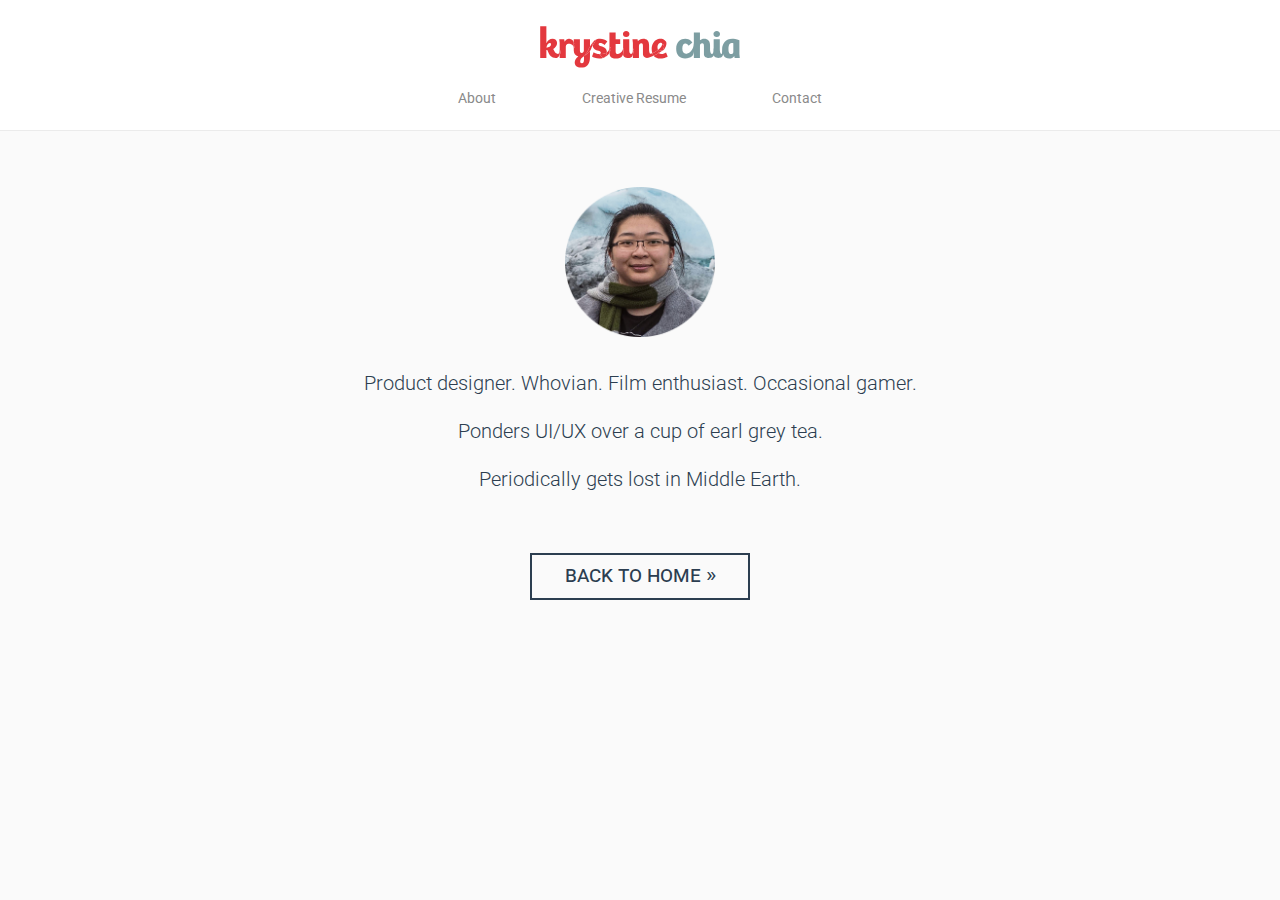
==== about.html @ 2ba866c7 "Added site" ====
<!doctype html>
<html>
  <head>
    <meta charset="utf-8">
    <meta http-equiv="X-UA-Compatible" content="chrome=1">
    <title>Krystine Chia's Portfolio</title>

    <link rel="stylesheet" href="stylesheets/style.css">

    <meta name="viewport" content="width=device-width">
    <!--[if lt IE 9]>
    <script src="//html5shiv.googlecode.com/svn/trunk/html5.js"></script>
    <![endif]-->
  </head>
  <body>




  <div class="wrapper">

    <div class="header">

      <div class="header-nav">

        <a href="index"><img src="/assets/images/name.svg" class="header-logo"></a>

        <ul>

          <li><a href="about">About</a></li>

          <li><a href="resume">Creative Resume</a></li>

          <li><a href="contact">Contact</a></li>

        </ul>

      </div>

    </div>




    <div class="about">

      <div class="center">

        <img src="/assets/images/photo-round.png">

        <p>Product designer. Whovian. Film enthusiast. Occasional gamer.</p>
        <p>Ponders UI/UX over a cup of earl grey tea.</p>
        <p>Periodically gets lost in Middle Earth.</p>

        <a href="index"><div class="viewbtn-about">back to home &raquo;</div></a>

      </div>

    </div>





  </div>




    
  </body>
</html>
---- stylesheets/style.css ----
@import url(https://fonts.googleapis.com/css?family=Roboto:100,200,300,400,100italic,300italic);
@import "style.css" screen;
/* Font Variables */
/*************************** DO NOT CHANGE ANYTHING FROM HERE ***************************/
/*************************** DO NOT CHANGE ANYTHING FROM HERE ***************************/
/*************************** Mixins ***************************/
/* line 41, sass/style.scss */
html > body {
  background-color: #fafafa;
  width: 100%;
  font-family: "Roboto", sans-serif;
  font-style: normal;
  font-size: 16px;
  font-size: 1.6rem;
  margin: 0;
  line-height: 160%;
  filter: normal;
  -webkit-font-smoothing: antialiased !important;
  -moz-osx-font-smoothing: grayscale;
}

/* line 57, sass/style.scss */
span {
  display: block;
}

/* line 61, sass/style.scss */
h1 {
  font-size: 28px;
  font-size: 28/strip-units(16px)rem;
  line-height: 32px;
  font-weight: 100;
  color: #2c3e50;
}
@media screen and (min-width: 768px) {
  /* line 61, sass/style.scss */
  h1 {
    font-size: 34px;
    font-size: 34/strip-units(16px)rem;
    line-height: 36px;
  }
}
@media screen and (min-width: 980px) {
  /* line 61, sass/style.scss */
  h1 {
    font-size: 38px;
    font-size: 38/strip-units(16px)rem;
    line-height: 40px;
  }
}

/* line 78, sass/style.scss */
h2 {
  font-size: 18px;
  font-size: 18/strip-units(16px)rem;
  line-height: 30px;
  font-weight: 300;
  color: #FFF;
}
@media screen and (min-width: 768px) {
  /* line 78, sass/style.scss */
  h2 {
    font-size: 26px;
    font-size: 26/strip-units(16px)rem;
    line-height: 32px;
  }
}
@media screen and (min-width: 980px) {
  /* line 78, sass/style.scss */
  h2 {
    font-size: 28px;
    font-size: 28/strip-units(16px)rem;
    line-height: 36px;
  }
}

/* line 96, sass/style.scss */
h3 {
  font-size: 16px;
  font-size: 16/strip-units(16px)rem;
  line-height: 24px !important;
  font-weight: 300;
  color: #2c3e50;
}
@media screen and (min-width: 980px) {
  /* line 96, sass/style.scss */
  h3 {
    font-size: 20px;
    font-size: 20/strip-units(16px)rem;
    line-height: 28px;
  }
}

/* line 108, sass/style.scss */
h4 {
  font-size: 14px;
  font-size: 14/strip-units(16px)rem;
  line-height: 20px;
  font-weight: 300;
  color: #2c3e50;
}

/* line 115, sass/style.scss */
p {
  font-size: 16px;
  font-size: 16/strip-units(16px)rem;
  line-height: 24px;
  font-weight: 300;
  color: #2c3e50;
}
@media screen and (min-width: 980px) {
  /* line 115, sass/style.scss */
  p {
    font-size: 20px;
    font-size: 20/strip-units(16px)rem;
    line-height: 28px;
  }
}

/* line 127, sass/style.scss */
.wrapper {
  width: 100%;
}

/* line 131, sass/style.scss */
.coming-soon {
  font-size: 60px;
  font-size: 60/strip-units(16px)rem;
  font-weight: 100;
  color: #FFF;
  width: 100%;
  text-align: center;
  padding: 35% 0;
}

/* line 140, sass/style.scss */
.header {
  height: 125px;
  background: #FFF;
  border-bottom: 1px #ebebeb solid;
}
@media screen and (min-width: 480px) {
  /* line 140, sass/style.scss */
  .header {
    height: 130px;
  }
}

/* line 150, sass/style.scss */
.header-nav {
  width: 315px;
  margin: 0 auto;
}
@media screen and (min-width: 480px) {
  /* line 150, sass/style.scss */
  .header-nav {
    width: 450px;
  }
}
/* line 158, sass/style.scss */
.header-nav ul {
  display: flex;
  padding-left: 0;
  margin: 10px auto;
}
/* line 163, sass/style.scss */
.header-nav ul li {
  display: inline;
  font-size: 12px;
  font-size: 12/strip-units(16px)rem;
  margin: 0 auto;
  padding: 0 20px 0 20px;
}
@media screen and (min-width: 480px) {
  /* line 163, sass/style.scss */
  .header-nav ul li {
    padding: 0 30px 0 30px;
    font-size: 14px;
    font-size: 14/strip-units(16px)rem;
  }
}
/* line 174, sass/style.scss */
.header-nav ul li a {
  text-decoration: none;
  color: #8a8a8a;
  font-weight: 400;
}
/* line 180, sass/style.scss */
.header-nav ul li a:hover {
  text-decoration: underline;
  color: #34495e;
}
/* line 187, sass/style.scss */
.header-nav img.header-logo {
  position: relative;
  display: block;
  margin: 0 auto;
  padding: 20px 0 0 0;
  width: 60%;
}
@media screen and (min-width: 480px) {
  /* line 187, sass/style.scss */
  .header-nav img.header-logo {
    width: 200px;
    padding: 25px 0 0 0;
  }
}

@media screen and (min-width: 980px) {
  /* line 202, sass/style.scss */
  .center {
    width: 980px;
    margin: 0 auto;
  }
}

/* line 209, sass/style.scss */
.intro {
  text-align: center;
  padding: 4.36681% 20px 4.36681% 20px;
}
/* line 213, sass/style.scss */
.intro h3 {
  margin-top: -10px;
}

/* line 218, sass/style.scss */
.viewbtn {
  font-size: 22px;
  font-size: 22/strip-units(16px)rem;
  color: #FFF;
  width: 220px;
  height: 47px;
  border: 2px solid #FFF;
  text-align: center;
  font-variant: small-caps;
  vertical-align: middle;
  margin-top: 30px;
  -webkit-transition: all 0.3s;
  -moz-transition: all 0.3s;
  -o-transition: all 0.3s;
  transition: all 0.3s;
  -webkit-box-sizing: border-box;
  -moz-box-sizing: border-box;
  box-sizing: border-box;
}
@media screen and (max-width: 480px) {
  /* line 218, sass/style.scss */
  .viewbtn {
    margin: 0 auto;
  }
}
/* line 235, sass/style.scss */
.viewbtn:hover {
  text-decoration: none;
  background: #FFF;
  color: #2c3e50;
}

/* line 242, sass/style.scss */
.viewbtn-projects {
  font-size: 22px;
  font-size: 22/strip-units(16px)rem;
  color: #FFF;
  width: 220px;
  height: 47px;
  border: 2px solid #FFF;
  text-align: center;
  font-variant: small-caps;
  margin-top: 30px;
  text-decoration: none !important;
  display: block;
  margin: 100px auto 60px;
  -webkit-transition: all 0.3s;
  -moz-transition: all 0.3s;
  -o-transition: all 0.3s;
  transition: all 0.3s;
  -webkit-box-sizing: border-box;
  -moz-box-sizing: border-box;
  box-sizing: border-box;
}
/* line 256, sass/style.scss */
.viewbtn-projects:hover {
  text-decoration: none !important;
  background: #FFF;
  color: #2c3e50;
}

/* line 263, sass/style.scss */
.viewbtn-about {
  font-size: 22px;
  font-size: 22/strip-units(16px)rem;
  color: #2c3e50;
  width: 220px;
  height: 47px;
  border: 2px solid #2c3e50;
  text-align: center;
  font-variant: small-caps;
  margin-top: 30px;
  text-decoration: none !important;
  display: block;
  margin: 60px auto;
  -webkit-transition: all 0.3s;
  -moz-transition: all 0.3s;
  -o-transition: all 0.3s;
  transition: all 0.3s;
  -webkit-box-sizing: border-box;
  -moz-box-sizing: border-box;
  box-sizing: border-box;
}
/* line 277, sass/style.scss */
.viewbtn-about:hover {
  text-decoration: none !important;
  background: #2c3e50;
  color: #FFF;
}

/* line 284, sass/style.scss */
.bold {
  font-weight: 400;
  display: inline;
}

/* line 289, sass/style.scss */
.nomargin {
  margin: 0 !important;
}

/* line 295, sass/style.scss */
.about a {
  text-decoration: none;
}
/* line 299, sass/style.scss */
.about p {
  text-align: center;
}

/* line 305, sass/style.scss */
.project {
  width: 100%;
  height: auto;
  padding: 17% 0 17% 0;
}
/* line 310, sass/style.scss */
.project img {
  width: 100%;
}
@media screen and (min-width: 768px) {
  /* line 305, sass/style.scss */
  .project {
    padding: 9% 0 0 0;
    height: 260px;
  }
}
@media screen and (min-width: 980px) {
  /* line 305, sass/style.scss */
  .project {
    padding: 6% 0 0 0;
    height: 340px;
  }
}

/* line 325, sass/style.scss */
.community-platform {
  background: #58c3cb;
}

/* line 329, sass/style.scss */
.coaching-app {
  background: #34495e;
}

/* line 333, sass/style.scss */
.landing-page {
  background: #95a5a6;
}

/* line 337, sass/style.scss */
.container {
  width: 100%;
  margin: 0 auto;
}
@media screen and (min-width: 980px) {
  /* line 337, sass/style.scss */
  .container {
    width: 980px;
  }
}

/* line 346, sass/style.scss */
.col-left {
  width: 100%;
  padding: 0 20px 0 20px;
  -webkit-box-sizing: border-box;
  -moz-box-sizing: border-box;
  box-sizing: border-box;
}
@media screen and (min-width: 480px) {
  /* line 346, sass/style.scss */
  .col-left {
    width: 50%;
    float: left;
    padding: 0 20px 0 40px;
  }
}

/* line 358, sass/style.scss */
.col-right {
  width: 100%;
  -webkit-box-sizing: border-box;
  -moz-box-sizing: border-box;
  box-sizing: border-box;
  padding: 0 20px 0 20px;
}
/* line 363, sass/style.scss */
.col-right h2 {
  text-align: center;
}
/* line 367, sass/style.scss */
.col-right a {
  text-decoration: none;
}
@media screen and (min-width: 480px) {
  /* line 358, sass/style.scss */
  .col-right {
    width: 50%;
    display: inline-block;
    padding: 0 40px 0 20px;
  }
  /* line 376, sass/style.scss */
  .col-right h2 {
    text-align: left;
  }
}
@media screen and (min-width: 980px) {
  /* line 382, sass/style.scss */
  .col-right h2 {
    padding-top: 30px;
  }
}

/* line 388, sass/style.scss */
.contact {
  text-align: center;
  width: 300px;
  margin: 0 auto;
  padding: 30px 0 30px;
}
@media screen and (min-width: 480px) {
  /* line 388, sass/style.scss */
  .contact {
    width: 100%;
  }
}
/* line 398, sass/style.scss */
.contact h3 {
  line-height: 30px !important;
  margin-top: -10px;
}
/* line 402, sass/style.scss */
.contact h3 a {
  color: #2c3e50;
}
/* line 406, sass/style.scss */
.contact h3 a:hover {
  color: #527394;
}

/* line 412, sass/style.scss */
.about {
  text-align: center;
  padding: 50px 20px 0 20px;
}
@media screen and (min-width: 480px) {
  /* line 412, sass/style.scss */
  .about {
    padding: 4.36681% 20px 4.36681% 20px;
  }
}
/* line 420, sass/style.scss */
.about h3 {
  margin-top: -10px;
}
/* line 424, sass/style.scss */
.about img {
  width: 150px;
}

/* line 429, sass/style.scss */
.community-bg {
  background: #58c3cb;
  padding-top: 60px;
  padding-bottom: 20px;
}

/* line 435, sass/style.scss */
.coaching-bg {
  background: #34495e;
  padding-top: 60px;
  padding-bottom: 20px;
}

/* line 441, sass/style.scss */
.landing-bg {
  background: #95a5a6;
  padding-top: 60px;
  padding-bottom: 20px;
}

/* line 447, sass/style.scss */
.container-projects {
  width: 275px;
  margin: 0 auto;
  padding: 0 20px 0 20px;
}
/* line 452, sass/style.scss */
.container-projects a {
  text-decoration: none;
}
/* line 456, sass/style.scss */
.container-projects img {
  width: 100%;
  display: block;
  margin: 0 auto;
  padding-top: 100px;
}
/* line 463, sass/style.scss */
.container-projects h1 {
  margin: 0;
  text-align: center;
  color: #FFF;
  font-weight: 300;
}
/* line 470, sass/style.scss */
.container-projects p {
  color: #FFF;
  font-weight: 400;
}
@media screen and (min-width: 768px) {
  /* line 447, sass/style.scss */
  .container-projects {
    width: 600px;
  }
}

/* line 480, sass/style.scss */
.line {
  width: 100px;
  border-bottom: 1px solid #FFF;
  margin: 5px auto 40px;
  padding-top: 40px;
}

/* line 487, sass/style.scss */
.dark-line {
  width: 50px;
  border-bottom: 1px solid #2c3e50;
  margin: -10px 0 10px;
}

/* line 493, sass/style.scss */
.resume {
  padding: 30px 20px 60px 20px;
  width: 275px;
  margin: 0 auto;
}
@media screen and (min-width: 480px) {
  /* line 493, sass/style.scss */
  .resume {
    width: 600px;
    padding: 30px 0 80px;
  }
}
/* line 504, sass/style.scss */
.resume .experience h1 {
  padding-bottom: 0;
  margin-bottom: -10px;
}
/* line 509, sass/style.scss */
.resume .experience h3 {
  color: #2c3e50;
}
/* line 513, sass/style.scss */
.resume .experience h4 {
  padding-top: 30px;
  margin-bottom: -5px;
}
/* line 518, sass/style.scss */
.resume .experience p {
  padding: 0;
  margin: 10px 0 0 0;
}
/* line 525, sass/style.scss */
.resume .languages h1 {
  margin-top: 60px;
}
/* line 529, sass/style.scss */
.resume .languages h3 {
  margin: 0;
  padding: 0;
}
/* line 534, sass/style.scss */
.resume .languages p {
  margin: 0;
  padding: 0 0 20px;
}
/* line 541, sass/style.scss */
.resume .awards h1 {
  padding-bottom: 0;
  margin: 40px 0 -10px;
}
/* line 546, sass/style.scss */
.resume .awards h4 {
  padding-top: 30px;
  margin-bottom: -5px;
}
/* line 551, sass/style.scss */
.resume .awards p {
  margin: 0;
  padding: 0;
}
/* line 558, sass/style.scss */
.resume .education h1 {
  padding-bottom: 0;
  margin: 60px 0 -10px;
}
/* line 563, sass/style.scss */
.resume .education h3 {
  color: #2c3e50;
  display: block;
}
/* line 568, sass/style.scss */
.resume .education h4 {
  padding-top: 30px;
  margin-bottom: -5px;
}
/* line 573, sass/style.scss */
.resume .education p {
  padding: 0;
  margin: 10px 0 -10px 0;
}
/* line 580, sass/style.scss */
.resume .interests h1 {
  padding-bottom: 0;
  margin: 60px 0 30px;
}
/* line 585, sass/style.scss */
.resume .interests li {
  font-size: 16px;
  font-size: 16/strip-units(16px)rem;
  line-height: 24px;
  font-weight: 300;
  color: #2c3e50;
}
@media screen and (min-width: 980px) {
  /* line 585, sass/style.scss */
  .resume .interests li {
    font-size: 20px;
    font-size: 20/strip-units(16px)rem;
    line-height: 28px;
  }
}
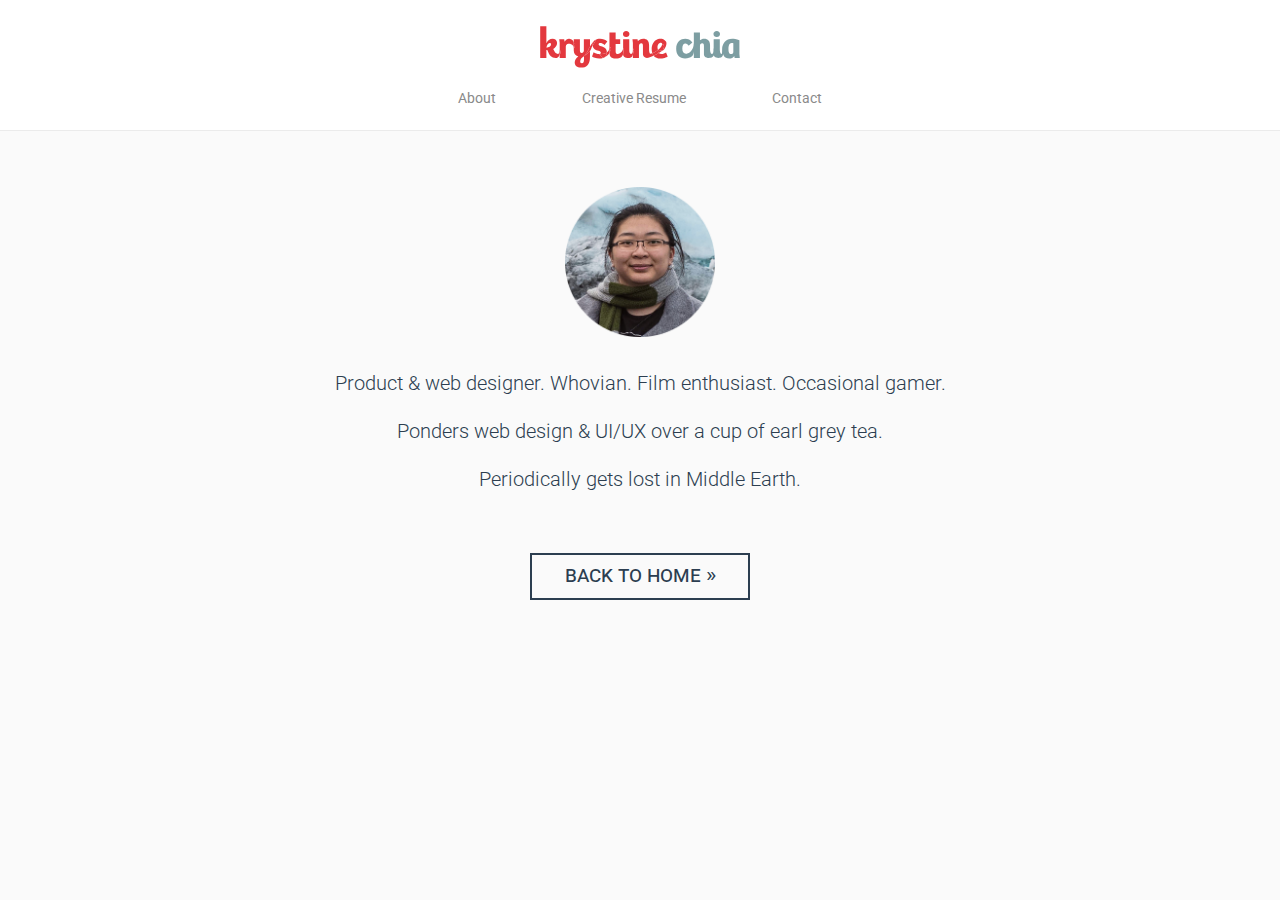
==== commit dcf21481: "Edited text" ====
--- a/about.html
+++ b/about.html
@@ -1,6 +1,21 @@
 <!doctype html>
 <html>
   <head>
+    <link rel="apple-touch-icon" sizes="57x57" href="/assets/images/favicon/apple-icon-57x57.png">
+    <link rel="apple-touch-icon" sizes="60x60" href="/assets/images/favicon/apple-icon-60x60.png">
+    <link rel="apple-touch-icon" sizes="72x72" href="/assets/images/favicon/apple-icon-72x72.png">
+    <link rel="apple-touch-icon" sizes="76x76" href="/assets/images/favicon/apple-icon-76x76.png">
+    <link rel="apple-touch-icon" sizes="114x114" href="/assets/images/favicon/apple-icon-114x114.png">
+    <link rel="apple-touch-icon" sizes="120x120" href="/assets/images/favicon/apple-icon-120x120.png">
+    <link rel="apple-touch-icon" sizes="144x144" href="/assets/images/favicon/apple-icon-144x144.png">
+    <link rel="apple-touch-icon" sizes="152x152" href="/assets/images/favicon/apple-icon-152x152.png">
+    <link rel="apple-touch-icon" sizes="180x180" href="/assets/images/favicon/apple-icon-180x180.png">
+    <link rel="icon" type="image/png" sizes="192x192"  href="/assets/images/favicon/android-icon-192x192.png">
+    <link rel="icon" type="image/png" sizes="32x32" href="/assets/images/favicon/favicon-32x32.png">
+    <link rel="icon" type="image/png" sizes="96x96" href="/assets/images/favicon/favicon-96x96.png">
+    <link rel="icon" type="image/png" sizes="16x16" href="/assets/images/favicon/favicon-16x16.png">
+
+
     <meta charset="utf-8">
     <meta http-equiv="X-UA-Compatible" content="chrome=1">
     <title>Krystine Chia's Portfolio</title>
@@ -8,6 +23,15 @@
     <link rel="stylesheet" href="stylesheets/style.css">
 
     <meta name="viewport" content="width=device-width">
+
+    <meta property="og:image" content="http://krystinechia.com/assets/images/fb-image.jpg">
+    <meta property="og:title" content="Krystine Chia's Portfolio"/>
+    <meta property="og:url" content="http://krystinechia.com"/>
+    <meta property="og:site_name" content="Krystine Chia's Portfolio"/>
+    <meta property="og:type" content="website"/>
+
+
+
     <!--[if lt IE 9]>
     <script src="//html5shiv.googlecode.com/svn/trunk/html5.js"></script>
     <![endif]-->
@@ -48,8 +72,8 @@
 
         <img src="/assets/images/photo-round.png">
 
-        <p>Product designer. Whovian. Film enthusiast. Occasional gamer.</p>
-        <p>Ponders UI/UX over a cup of earl grey tea.</p>
+        <p>Product & web designer. Whovian. Film enthusiast. Occasional gamer.</p>
+        <p>Ponders web design & UI/UX over a cup of earl grey tea.</p>
         <p>Periodically gets lost in Middle Earth.</p>
 
         <a href="index"><div class="viewbtn-about">back to home &raquo;</div></a>
--- a/stylesheets/style.css
+++ b/stylesheets/style.css
@@ -217,7 +217,7 @@
 /* line 209, sass/style.scss */
 .intro {
   text-align: center;
-  padding: 4.36681% 20px 4.36681% 20px;
+  padding: 3.49345% 20px 4.36681% 20px;
 }
 /* line 213, sass/style.scss */
 .intro h3 {
@@ -466,84 +466,95 @@
   color: #527394;
 }
 
-/* line 412, sass/style.scss */
+/* line 413, sass/style.scss */
+.btn a {
+  text-decoration: none;
+}
+
+/* line 418, sass/style.scss */
 .about {
   text-align: center;
   padding: 50px 20px 0 20px;
 }
 @media screen and (min-width: 480px) {
-  /* line 412, sass/style.scss */
+  /* line 418, sass/style.scss */
   .about {
     padding: 4.36681% 20px 4.36681% 20px;
   }
 }
-/* line 420, sass/style.scss */
+/* line 426, sass/style.scss */
 .about h3 {
   margin-top: -10px;
 }
-/* line 424, sass/style.scss */
+/* line 430, sass/style.scss */
 .about img {
   width: 150px;
 }
 
-/* line 429, sass/style.scss */
+/* line 435, sass/style.scss */
 .community-bg {
   background: #58c3cb;
   padding-top: 60px;
   padding-bottom: 20px;
 }
 
-/* line 435, sass/style.scss */
+/* line 441, sass/style.scss */
 .coaching-bg {
   background: #34495e;
   padding-top: 60px;
   padding-bottom: 20px;
 }
 
-/* line 441, sass/style.scss */
+/* line 447, sass/style.scss */
 .landing-bg {
   background: #95a5a6;
   padding-top: 60px;
   padding-bottom: 20px;
 }
 
-/* line 447, sass/style.scss */
+/* line 453, sass/style.scss */
 .container-projects {
-  width: 275px;
-  margin: 0 auto;
+  width: auto;
   padding: 0 20px 0 20px;
 }
-/* line 452, sass/style.scss */
+/* line 457, sass/style.scss */
 .container-projects a {
   text-decoration: none;
 }
-/* line 456, sass/style.scss */
+/* line 461, sass/style.scss */
 .container-projects img {
   width: 100%;
   display: block;
   margin: 0 auto;
   padding-top: 100px;
 }
-/* line 463, sass/style.scss */
+/* line 468, sass/style.scss */
 .container-projects h1 {
   margin: 0;
   text-align: center;
   color: #FFF;
   font-weight: 300;
 }
-/* line 470, sass/style.scss */
+/* line 475, sass/style.scss */
 .container-projects p {
   color: #FFF;
   font-weight: 400;
 }
+@media screen and (min-width: 480px) {
+  /* line 453, sass/style.scss */
+  .container-projects {
+    width: 480px;
+    margin: 0 auto;
+  }
+}
 @media screen and (min-width: 768px) {
-  /* line 447, sass/style.scss */
+  /* line 453, sass/style.scss */
   .container-projects {
     width: 600px;
   }
 }
 
-/* line 480, sass/style.scss */
+/* line 490, sass/style.scss */
 .line {
   width: 100px;
   border-bottom: 1px solid #FFF;
@@ -551,100 +562,100 @@
   padding-top: 40px;
 }
 
-/* line 487, sass/style.scss */
+/* line 497, sass/style.scss */
 .dark-line {
   width: 50px;
   border-bottom: 1px solid #2c3e50;
   margin: -10px 0 10px;
 }
 
-/* line 493, sass/style.scss */
+/* line 503, sass/style.scss */
 .resume {
-  padding: 30px 20px 60px 20px;
-  width: 275px;
-  margin: 0 auto;
-}
-@media screen and (min-width: 480px) {
-  /* line 493, sass/style.scss */
+  padding: 30px 20px 0 20px;
+  width: auto;
+}
+@media screen and (min-width: 480px) {
+  /* line 503, sass/style.scss */
   .resume {
     width: 600px;
-    padding: 30px 0 80px;
-  }
-}
-/* line 504, sass/style.scss */
+    padding: 30px 0 20px;
+    margin: 0 auto;
+  }
+}
+/* line 514, sass/style.scss */
 .resume .experience h1 {
   padding-bottom: 0;
   margin-bottom: -10px;
 }
-/* line 509, sass/style.scss */
+/* line 519, sass/style.scss */
 .resume .experience h3 {
   color: #2c3e50;
 }
-/* line 513, sass/style.scss */
+/* line 523, sass/style.scss */
 .resume .experience h4 {
   padding-top: 30px;
   margin-bottom: -5px;
 }
-/* line 518, sass/style.scss */
+/* line 528, sass/style.scss */
 .resume .experience p {
   padding: 0;
   margin: 10px 0 0 0;
 }
-/* line 525, sass/style.scss */
+/* line 535, sass/style.scss */
 .resume .languages h1 {
-  margin-top: 60px;
-}
-/* line 529, sass/style.scss */
+  margin-top: 80px;
+}
+/* line 539, sass/style.scss */
 .resume .languages h3 {
   margin: 0;
   padding: 0;
 }
-/* line 534, sass/style.scss */
+/* line 544, sass/style.scss */
 .resume .languages p {
   margin: 0;
   padding: 0 0 20px;
 }
-/* line 541, sass/style.scss */
+/* line 551, sass/style.scss */
 .resume .awards h1 {
   padding-bottom: 0;
-  margin: 40px 0 -10px;
-}
-/* line 546, sass/style.scss */
+  margin: 60px 0 -10px;
+}
+/* line 556, sass/style.scss */
 .resume .awards h4 {
   padding-top: 30px;
   margin-bottom: -5px;
 }
-/* line 551, sass/style.scss */
+/* line 561, sass/style.scss */
 .resume .awards p {
   margin: 0;
   padding: 0;
 }
-/* line 558, sass/style.scss */
+/* line 568, sass/style.scss */
 .resume .education h1 {
   padding-bottom: 0;
-  margin: 60px 0 -10px;
-}
-/* line 563, sass/style.scss */
+  margin: 80px 0 -10px;
+}
+/* line 573, sass/style.scss */
 .resume .education h3 {
   color: #2c3e50;
   display: block;
 }
-/* line 568, sass/style.scss */
+/* line 578, sass/style.scss */
 .resume .education h4 {
   padding-top: 30px;
   margin-bottom: -5px;
 }
-/* line 573, sass/style.scss */
+/* line 583, sass/style.scss */
 .resume .education p {
   padding: 0;
   margin: 10px 0 -10px 0;
 }
-/* line 580, sass/style.scss */
+/* line 590, sass/style.scss */
 .resume .interests h1 {
   padding-bottom: 0;
   margin: 60px 0 30px;
 }
-/* line 585, sass/style.scss */
+/* line 595, sass/style.scss */
 .resume .interests li {
   font-size: 16px;
   font-size: 16/strip-units(16px)rem;
@@ -653,10 +664,24 @@
   color: #2c3e50;
 }
 @media screen and (min-width: 980px) {
-  /* line 585, sass/style.scss */
+  /* line 595, sass/style.scss */
   .resume .interests li {
     font-size: 20px;
     font-size: 20/strip-units(16px)rem;
     line-height: 28px;
   }
 }
+/* line 610, sass/style.scss */
+.resume .skills h1 {
+  margin-top: 90px;
+}
+/* line 614, sass/style.scss */
+.resume .skills h3 {
+  margin: 0;
+  padding: 0;
+}
+/* line 619, sass/style.scss */
+.resume .skills p {
+  margin: 0;
+  padding: 0 0 20px;
+}
